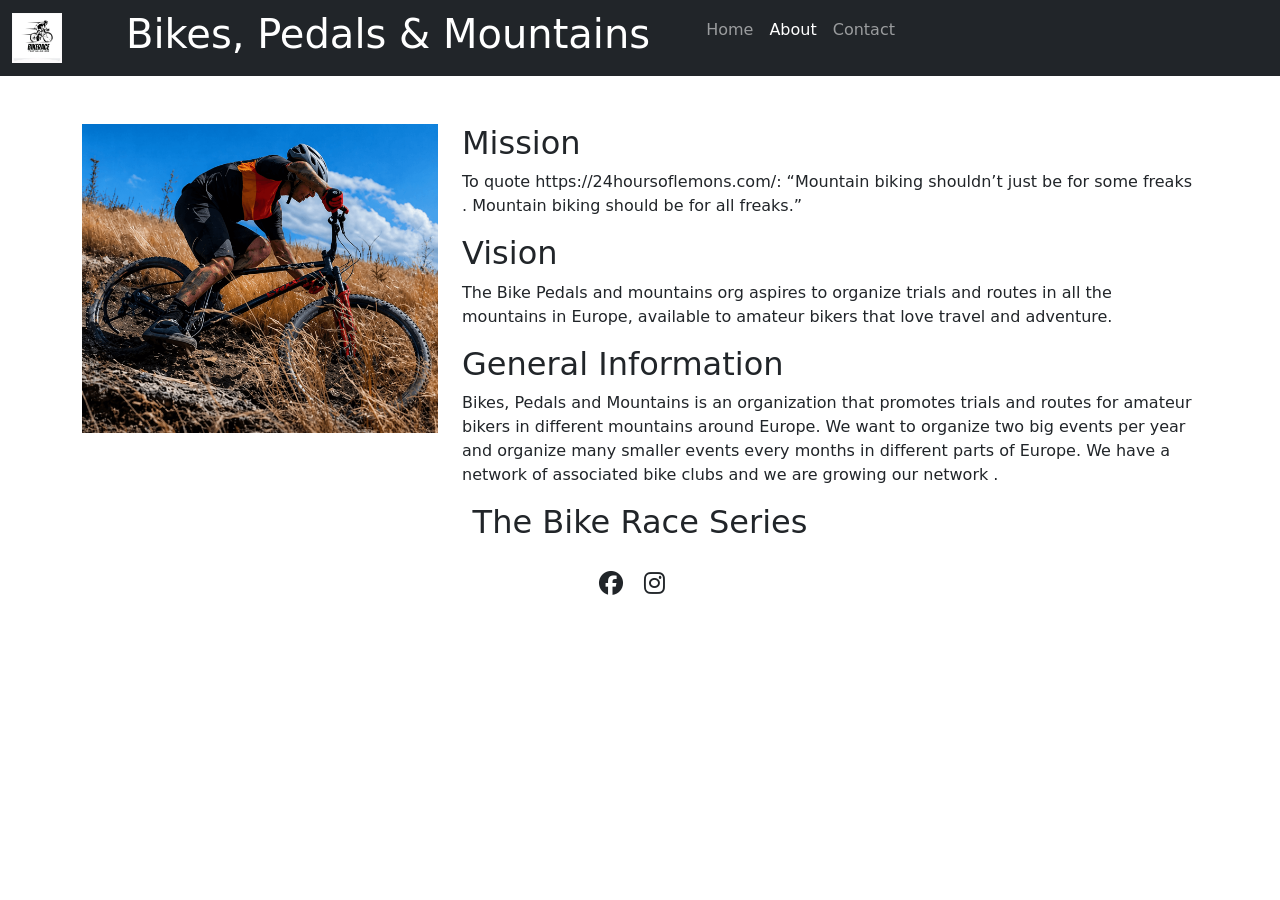
==== about.html @ 63026e2b "fin del primer boceto" ====
<!DOCTYPE html>
<html lang="es">

<head>
    <meta charset="utf-8">
    <title>About | The Bike Race Series </title>
    <meta name="viewport" content="width=device-width, initial-scale=1.0">

    <!--favicon-->
    <link rel="icon" type="image/png" href="favicon/favicon-96x96.png" sizes="96x96">
    <link rel="icon" type="image/svg+xml" href="favicon/favicon.svg">
    <link rel="shortcut icon" href="favicon/favicon.ico">
    <link rel="apple-touch-icon" sizes="180x180" href="favicon/apple-touch-icon.png">
    <meta name="apple-mobile-web-app-title" content="The bike race series">
    <link rel="manifest" href="/site.webmanifest">

    <!-- Bootstrap 5 CSS -->
    <link href="https://cdn.jsdelivr.net/npm/bootstrap@5.3.3/dist/css/bootstrap.min.css" rel="stylesheet">

    <!-- Bootstrap 5 JS (incluye Popper) -->
    <script src="https://cdn.jsdelivr.net/npm/bootstrap@5.3.3/dist/js/bootstrap.bundle.min.js"></script>

    <link rel="stylesheet" href="https://cdnjs.cloudflare.com/ajax/libs/animate.css/4.1.1/animate.min.css">

    <!--icons-->
    <link rel="stylesheet" href="https://cdnjs.cloudflare.com/ajax/libs/font-awesome/6.5.1/css/all.min.css">

    <!--Style-->
    <link rel="stylesheet" href="css/style.css">
</head>
<!--header-->

<body>
    <nav class="navbar navbar-expand-lg navbar-dark bg-dark">
        <div class="container-fluid">

            <!-- Logo -->
            <a class="navbar-brand" href="index.html#"><img src="img/logo.jpeg" alt="The Bike Race Series"
                    class=" logo img-fluid"></a>

            <!-- Botón responsive -->
            <button class="navbar-toggler" type="button" data-bs-toggle="collapse" data-bs-target="#navbarContenido">
                <span class="navbar-toggler-icon"></span>
            </button>

            <!-- Contenido -->
            <div class="collapse navbar-collapse" id="navbarContenido">

                <ul class="navbar-nav me-auto mb-2 mb-lg-0">
                    <li class="nav-item">
                        <h1 class="text-white mx-5">Bikes, Pedals & Mountains</h1>
                    </li>
                    <li class="nav-item">
                        <a class="nav-link" href="index.html#">Home</a>
                    </li>
                    <li class="nav-item">
                        <a class="nav-link active" href="about.html">About</a>
                    </li>
                    <li class="nav-item">
                        <a class="nav-link" href="contact.html">Contact</a>
                    </li>


                    <!--<li class="nav-item dropdown">
                        <a class="nav-link dropdown-toggle" href="#" data-bs-toggle="dropdown">
                            Más
                        </a>
                        <ul class="dropdown-menu">
                            <li><a class="dropdown-item" href="#">Blog</a></li>
                            <li><a class="dropdown-item" href="#">Portafolio</a></li>
                        </ul>
                    </li>-->
                </ul>

            </div>


        </div>
    </nav>

    <div class="section mt-5">
        <div class="container">
            <div class="row">
                <div class="col-md-4 col-sm-6 col-xs-12">
                    <img src="img/mountainbike.png" alt="mountain-bike" class="img-fluid">
                </div>
                <div class="col-md-8 col-sm-6 col-xs-12">
                    <h2>Mission</h2>
                    <p>
                        To quote https://24hoursoflemons.com/:
                        “Mountain biking shouldn’t just be for some freaks . Mountain biking should be for all freaks.”

                    </p>
                    <h2>Vision</h2>
                    <p>
                        The Bike Pedals and mountains org aspires to organize trials and routes in all the mountains in
                        Europe, available to amateur bikers that love travel and adventure.
                    </p>
                    <h2>General Information</h2>
                    <p>
                        Bikes, Pedals and Mountains is an organization that promotes trials and routes for amateur
                        bikers in different mountains around Europe. We want to organize two big events per year and
                        organize many smaller events every months in different parts of Europe. We have a network of
                        associated bike clubs and we are growing our network .

                    </p>
                </div>
            </div>

        </div>
    </div>




    <!--footer-->
    <section id="footer">
        <div class="container">
            <div class="row">
                <div class="col-md-6 offset-md-3 col-sm-8 offset-sm-2 col-xs-12 text-center wow fadeIn">
                    <h2>The Bike Race Series</h2>
                    <p class="mt-4">
                        <a href="https://facebook.com" target="_blank" class="text-dark fs-4 me-3">
                            <i class="fa-brands fa-facebook"></i></a>

                        <a href="https://instagram.com" target="_blank" class="text-dark fs-4 me-3">
                            <i class="fa-brands fa-instagram"></i></a>

                    </p>
                </div>
            </div>
        </div>
    </section>


    <script src="js/scripts.js"></script>
</body>

</html>
---- css/style.css ----
.logo{
    width: 50px;
}
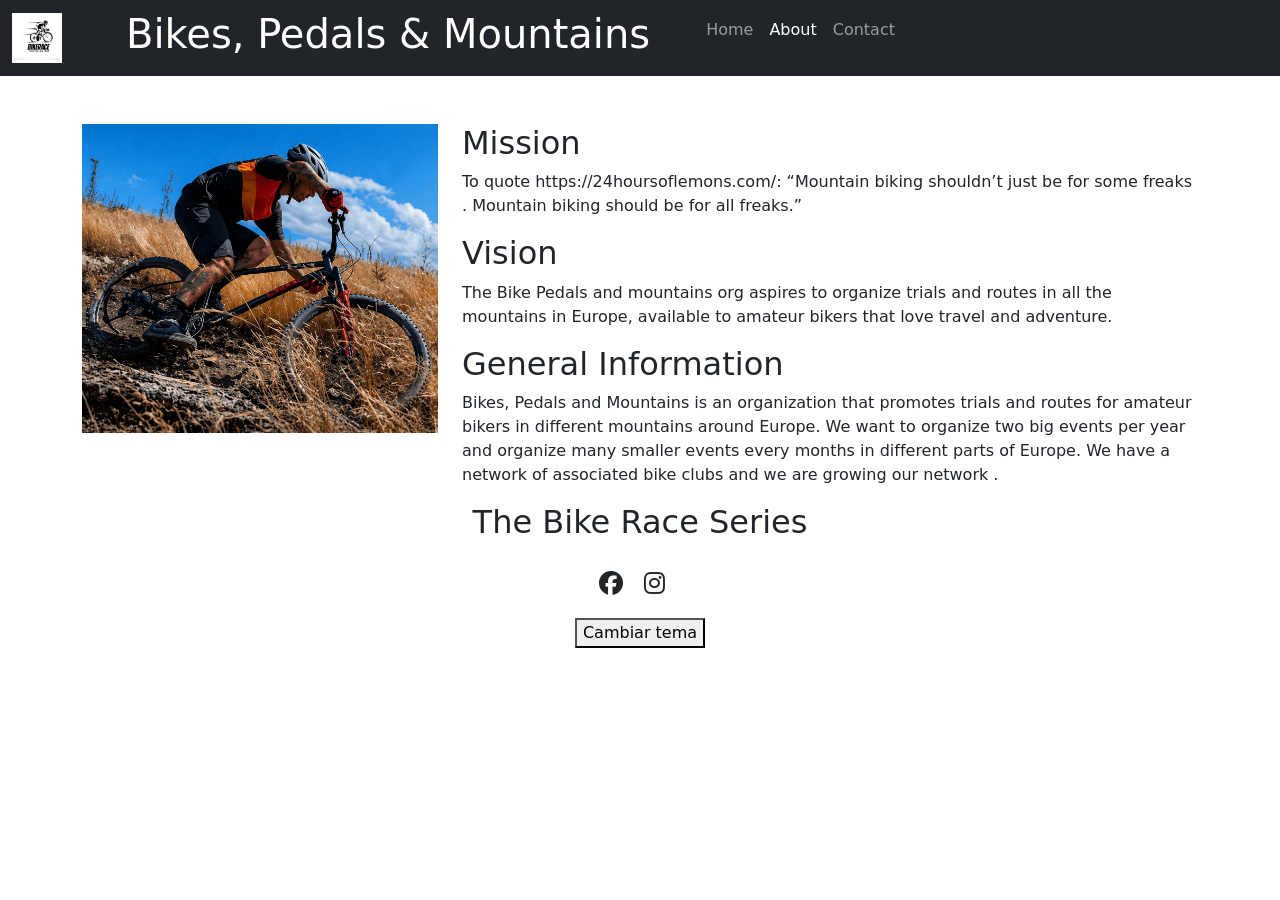
==== commit 14853109: "homologando todas las paginas tema 2" ====
--- a/about.html
+++ b/about.html
@@ -26,8 +26,8 @@
     <link rel="stylesheet" href="https://cdnjs.cloudflare.com/ajax/libs/font-awesome/6.5.1/css/all.min.css">
 
     <!--Style-->
-    <link rel="stylesheet" href="css/style.css">
-</head>
+    <link id="tema" rel="stylesheet" href="css/style.css">
+</head> 
 <!--header-->
 
 <body>
@@ -81,8 +81,16 @@
     <div class="section mt-5">
         <div class="container">
             <div class="row">
-                <div class="col-md-4 col-sm-6 col-xs-12">
+                
+                <div class="containerImgPortadaTema1 col-md-4 col-sm-6 col-xs-12">
                     <img src="img/mountainbike.png" alt="mountain-bike" class="img-fluid">
+                </div>
+                <div class="containerImgPortadaTema2 col-md-12 col-sm-12 col-xs-12">
+                    <img src="img/mountainbike-wide.png" alt="The Bike Race Series" class="img-fluid imgPortadaTema2">
+                    <h2 class="text-center mq2">About Bikes, Pedals & Mountains</h2>
+                </div>
+                <div  class="redLogoTema2 col-md-4 col-sm-12 col-xs-12">
+                    <img src="img/redLogo.jpeg" alt="The Bike Race Series" class="img-fluid">
                 </div>
                 <div class="col-md-8 col-sm-6 col-xs-12">
                     <h2>Mission</h2>
@@ -127,6 +135,7 @@
                             <i class="fa-brands fa-instagram"></i></a>
 
                     </p>
+                    <button id="btnTema" onclick="cambiarTema()">Cambiar tema</button>
                 </div>
             </div>
         </div>
--- a/css/style.css
+++ b/css/style.css
@@ -1,3 +1,20 @@
 .logo{
     width: 50px;
+}
+
+.containerImgPortadaTema1 {
+    display: block;
+}
+
+
+.containerImgPortadaTema2 {
+    display: none;
+}
+
+.redLogoTema2 {
+    display:none;
+}
+
+.mq2{
+    display: none;
 }
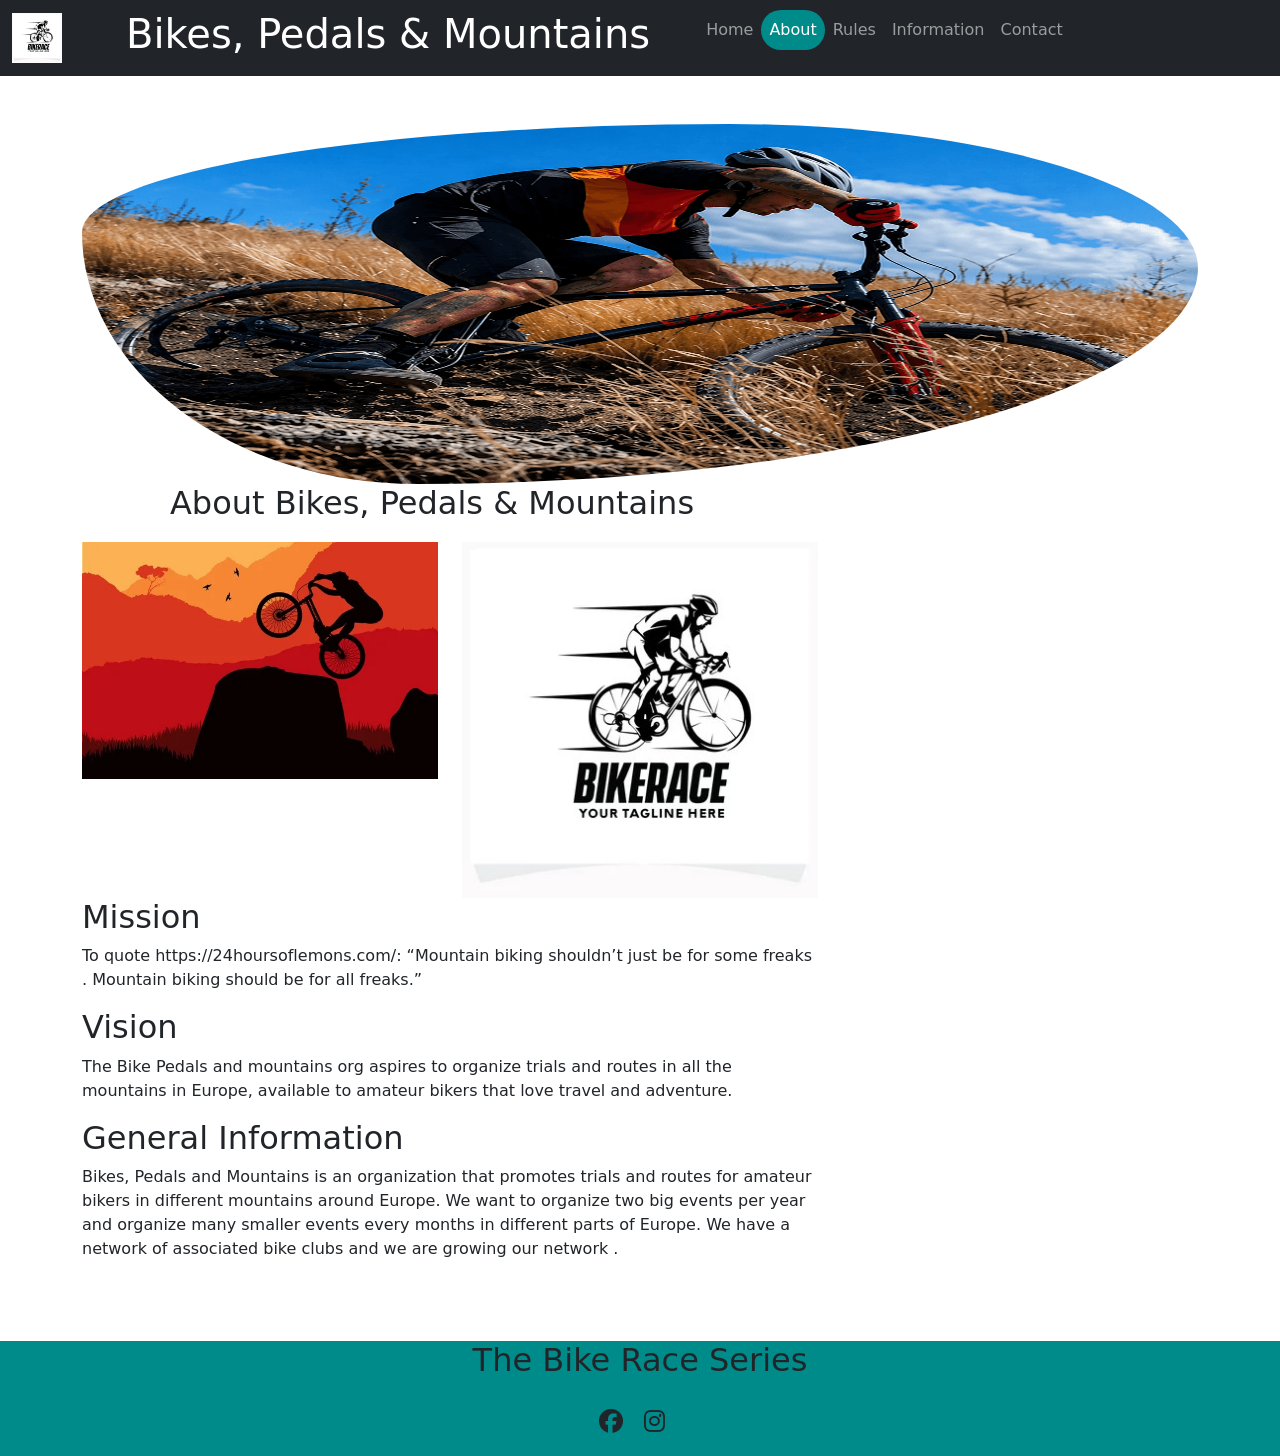
==== commit b3feeee2: "avance tarea 3, adición de pagina rules e information" ====
--- a/about.html
+++ b/about.html
@@ -56,9 +56,15 @@
                     <li class="nav-item">
                         <a class="nav-link active" href="about.html">About</a>
                     </li>
+                     <li class="nav-item">
+                        <a class="nav-link" href="rules.html">Rules</a>
+                    </li>
+                    <li class="nav-item">
+                        <a class="nav-link" href="information.html">Information</a>
+                    </li>
                     <li class="nav-item">
                         <a class="nav-link" href="contact.html">Contact</a>
-                    </li>
+                    </li>  
 
 
                     <!--<li class="nav-item dropdown">
@@ -86,11 +92,14 @@
                     <img src="img/mountainbike.png" alt="mountain-bike" class="img-fluid">
                 </div>
                 <div class="containerImgPortadaTema2 col-md-12 col-sm-12 col-xs-12">
-                    <img src="img/mountainbike-wide.png" alt="The Bike Race Series" class="img-fluid imgPortadaTema2">
+                    <img src="img/mountainbike.png" alt="The Bike Race Series" class="img-fluid imgPortadaTema2 blob">
                     <h2 class="text-center mq2">About Bikes, Pedals & Mountains</h2>
                 </div>
                 <div  class="redLogoTema2 col-md-4 col-sm-12 col-xs-12">
                     <img src="img/redLogo.jpeg" alt="The Bike Race Series" class="img-fluid">
+                </div>
+                <div  class="redLogoTema3 col-md-4 col-sm-6 col-xs-12">
+                    <img src="img/logo.jpeg" alt="The Bike Race Series" class="img-fluid">
                 </div>
                 <div class="col-md-8 col-sm-6 col-xs-12">
                     <h2>Mission</h2>
@@ -135,7 +144,7 @@
                             <i class="fa-brands fa-instagram"></i></a>
 
                     </p>
-                    <button id="btnTema" onclick="cambiarTema()">Cambiar tema</button>
+                   
                 </div>
             </div>
         </div>
--- a/css/style.css
+++ b/css/style.css
@@ -2,19 +2,92 @@
     width: 50px;
 }
 
-.containerImgPortadaTema1 {
+.nav-link.active{
+    background: rgb(0, 139, 139,1);
+  border-radius: 50px;
+}
+
+
+.containerImgPortadaTema1{
+    display: none;
+}
+
+
+.containerImgPortadaTema2{
     display: block;
 }
 
+.imgPortadaTema2{
 
-.containerImgPortadaTema2 {
+    width:1280px;
+    height: 360px;
+}
+
+redLogoTema2 {
+    display:block
+}
+
+.mq1{
     display: none;
 }
 
-.redLogoTema2 {
-    display:none;
+.mq2{
+  width:700px;
+  height: 50px;
+  overflow:hidden;
+  white-space:nowrap;
+  animation:marqueeScroll 25s linear infinite;
 }
 
-.mq2{
-    display: none;
-}+@keyframes marqueeScroll{
+  from{
+    transform:translateX(100%);
+  }
+  to{
+    transform:translateX(-100%);
+  }
+}
+
+
+
+.blob{
+  overflow: hidden;
+
+  border-radius:
+    58% 42% 70% 30% /
+    30% 40% 60% 70%;
+
+  animation: agua 8s ease-in-out infinite;
+}
+
+.blob img{
+  width: 100%;
+  height: 100%;
+  object-fit: cover;
+}
+
+@keyframes agua{
+  0%{
+    border-radius:
+      58% 42% 70% 30% /
+      30% 40% 60% 70%;
+  }
+
+  50%{
+    border-radius:
+      40% 60% 30% 70% /
+      60% 30% 70% 40%;
+  }
+
+  100%{
+    border-radius:
+      58% 42% 70% 30% /
+      30% 40% 60% 70%;
+  }
+}
+
+#footer {
+  background-color: rgb(0, 139, 139,1);
+  margin-top: 5%;
+}
+
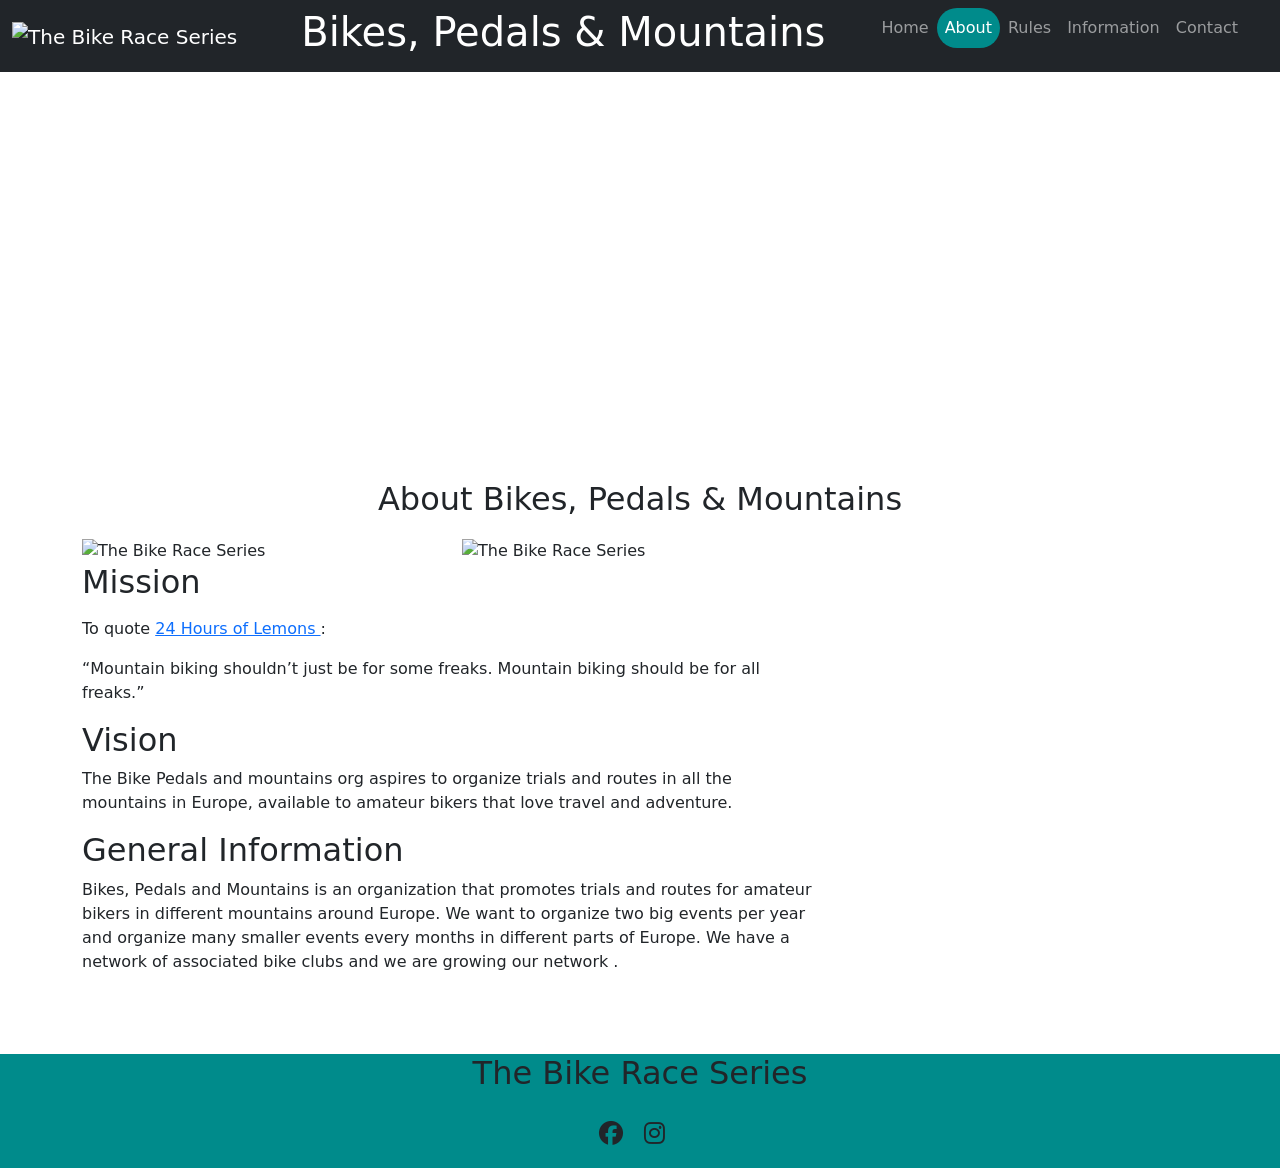
==== commit c9b1ec67: "revision de codigo" ====
--- a/about.html
+++ b/about.html
@@ -1,5 +1,5 @@
 <!DOCTYPE html>
-<html lang="es">
+<html lang="en">
 
 <head>
     <meta charset="utf-8">
@@ -17,9 +17,6 @@
     <!-- Bootstrap 5 CSS -->
     <link href="https://cdn.jsdelivr.net/npm/bootstrap@5.3.3/dist/css/bootstrap.min.css" rel="stylesheet">
 
-    <!-- Bootstrap 5 JS (incluye Popper) -->
-    <script src="https://cdn.jsdelivr.net/npm/bootstrap@5.3.3/dist/js/bootstrap.bundle.min.js"></script>
-
     <link rel="stylesheet" href="https://cdnjs.cloudflare.com/ajax/libs/animate.css/4.1.1/animate.min.css">
 
     <!--icons-->
@@ -27,7 +24,7 @@
 
     <!--Style-->
     <link id="tema" rel="stylesheet" href="css/style.css">
-</head> 
+</head>
 <!--header-->
 
 <body>
@@ -35,11 +32,11 @@
         <div class="container-fluid">
 
             <!-- Logo -->
-            <a class="navbar-brand" href="index.html#"><img src="img/logo.jpeg" alt="The Bike Race Series"
+            <a class="navbar-brand" href="index.html"><img src="img/logo.jpeg" alt="The Bike Race Series"
                     class=" logo img-fluid"></a>
 
-            <!-- Botón responsive -->
-            <button class="navbar-toggler" type="button" data-bs-toggle="collapse" data-bs-target="#navbarContenido">
+            <button class="navbar-toggler" type="button" data-bs-toggle="collapse" data-bs-target="#navbarContenido"
+                aria-controls="navbarContenido" aria-expanded="false" aria-label="Toggle navigation">
                 <span class="navbar-toggler-icon"></span>
             </button>
 
@@ -51,12 +48,12 @@
                         <h1 class="text-white mx-5">Bikes, Pedals & Mountains</h1>
                     </li>
                     <li class="nav-item">
-                        <a class="nav-link" href="index.html#">Home</a>
+                        <a class="nav-link" href="index.html">Home</a>
                     </li>
                     <li class="nav-item">
-                        <a class="nav-link active" href="about.html">About</a>
+                        <a class="nav-link active" aria-current="page" href="about.html">About</a>
                     </li>
-                     <li class="nav-item">
+                    <li class="nav-item">
                         <a class="nav-link" href="rules.html">Rules</a>
                     </li>
                     <li class="nav-item">
@@ -64,7 +61,7 @@
                     </li>
                     <li class="nav-item">
                         <a class="nav-link" href="contact.html">Contact</a>
-                    </li>  
+                    </li>
 
 
                     <!--<li class="nav-item dropdown">
@@ -87,25 +84,34 @@
     <div class="section mt-5">
         <div class="container">
             <div class="row">
-                
-                <div class="containerImgPortadaTema1 col-md-4 col-sm-6 col-xs-12">
+
+                <div class="containerImgPortadaTema1 col-md-4 col-sm-6 co-12">
                     <img src="img/mountainbike.png" alt="mountain-bike" class="img-fluid">
                 </div>
-                <div class="containerImgPortadaTema2 col-md-12 col-sm-12 col-xs-12">
+                <div class="containerImgPortadaTema2 col-md-12 col-sm-12 co-12">
                     <img src="img/mountainbike.png" alt="The Bike Race Series" class="img-fluid imgPortadaTema2 blob">
                     <h2 class="text-center mq2">About Bikes, Pedals & Mountains</h2>
                 </div>
-                <div  class="redLogoTema2 col-md-4 col-sm-12 col-xs-12">
+                <div class="redLogoTema2 col-md-4 col-sm-12 co-12">
                     <img src="img/redLogo.jpeg" alt="The Bike Race Series" class="img-fluid">
                 </div>
-                <div  class="redLogoTema3 col-md-4 col-sm-6 col-xs-12">
+                <div class="redLogoTema3 col-md-4 col-sm-6 co-12">
                     <img src="img/logo.jpeg" alt="The Bike Race Series" class="img-fluid">
                 </div>
-                <div class="col-md-8 col-sm-6 col-xs-12">
+                <div class="col-md-8 col-sm-6 co-12">
                     <h2>Mission</h2>
                     <p>
-                        To quote https://24hoursoflemons.com/:
-                        “Mountain biking shouldn’t just be for some freaks . Mountain biking should be for all freaks.”
+                        <p>
+                            To quote
+                            <a href="https://24hoursoflemons.com/" target="_blank" rel="noopener noreferrer">
+                                24 Hours of Lemons
+                            </a>:
+                        </p>
+
+                        <blockquote>
+                            “Mountain biking shouldn’t just be for some freaks.
+                            Mountain biking should be for all freaks.”
+                        </blockquote>
 
                     </p>
                     <h2>Vision</h2>
@@ -131,20 +137,22 @@
 
 
     <!--footer-->
-    <section id="footer">
+    <footer id="footer">
         <div class="container">
             <div class="row">
-                <div class="col-md-6 offset-md-3 col-sm-8 offset-sm-2 col-xs-12 text-center wow fadeIn">
+                <div class="col-md-6 offset-md-3 col-sm-8 offset-sm-2 co-12 text-center wow fadeIn">
                     <h2>The Bike Race Series</h2>
                     <p class="mt-4">
-                        <a href="https://facebook.com" target="_blank" class="text-dark fs-4 me-3">
+                        <a href="https://facebook.com" target="_blank" rel="noopener noreferrer"
+                            class="text-dark fs-4 me-3">
                             <i class="fa-brands fa-facebook"></i></a>
 
-                        <a href="https://instagram.com" target="_blank" class="text-dark fs-4 me-3">
+                        <a href="https://instagram.com" target="_blank" rel="noopener noreferrer"
+                            class="text-dark fs-4 me-3">
                             <i class="fa-brands fa-instagram"></i></a>
 
                     </p>
-                   
+
                 </div>
             </div>
         </div>
@@ -152,6 +160,8 @@
 
 
     <script src="js/scripts.js"></script>
+    <!-- Bootstrap 5 JS (incluye Popper) -->
+    <script src="https://cdn.jsdelivr.net/npm/bootstrap@5.3.3/dist/js/bootstrap.bundle.min.js"></script>
 </body>
 
 </html>
--- a/css/style.css
+++ b/css/style.css
@@ -3,7 +3,7 @@
 }
 
 .nav-link.active{
-    background: rgb(0, 139, 139,1);
+    background: rgba(0, 139, 139,1);
   border-radius: 50px;
 }
 
@@ -17,13 +17,19 @@
     display: block;
 }
 
-.imgPortadaTema2{
-
-    width:1280px;
+.imgPortadaTema2 {
+    width: 100%;
     height: 360px;
+    object-fit: cover;
+    display: block;
+}
+@media (max-width: 576px) {
+    .imgPortadaTema2 {
+        height: 220px;
+    }
 }
 
-redLogoTema2 {
+.redLogoTema2 {
     display:block
 }
 
@@ -31,12 +37,13 @@
     display: none;
 }
 
-.mq2{
-  width:700px;
-  height: 50px;
-  overflow:hidden;
-  white-space:nowrap;
-  animation:marqueeScroll 25s linear infinite;
+
+.mq2 {
+    width: 100%;
+    min-height: 50px;
+    overflow: hidden;
+    white-space: nowrap;
+    animation: marqueeScroll 25s linear infinite;
 }
 
 @keyframes marqueeScroll{
@@ -50,21 +57,19 @@
 
 
 
-.blob{
-  overflow: hidden;
+.blob {
+    width: 100%;
+    height: 360px;
+    object-fit: cover;
+    overflow: hidden;
 
-  border-radius:
-    58% 42% 70% 30% /
-    30% 40% 60% 70%;
+    border-radius:
+        58% 42% 70% 30% /
+        30% 40% 60% 70%;
 
-  animation: agua 8s ease-in-out infinite;
+    animation: agua 8s ease-in-out infinite;
 }
 
-.blob img{
-  width: 100%;
-  height: 100%;
-  object-fit: cover;
-}
 
 @keyframes agua{
   0%{
@@ -87,7 +92,7 @@
 }
 
 #footer {
-  background-color: rgb(0, 139, 139,1);
+  background-color: rgba(0, 139, 139,1);
   margin-top: 5%;
 }
 
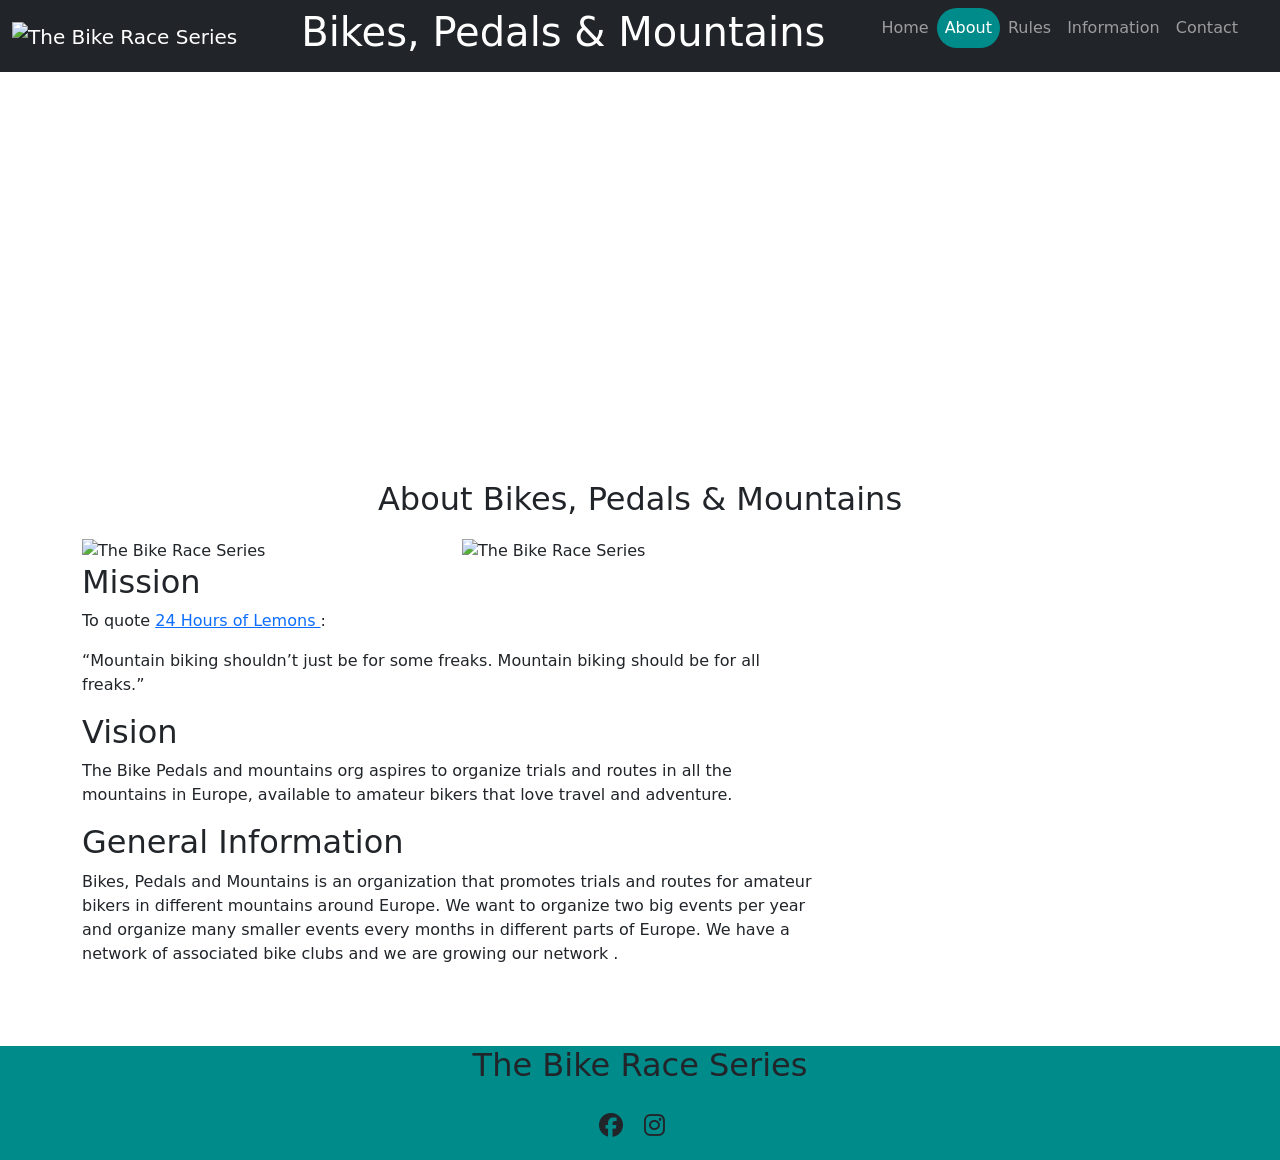
==== commit e81298a4: "segunda revision de codigo" ====
--- a/about.html
+++ b/about.html
@@ -85,35 +85,33 @@
         <div class="container">
             <div class="row">
 
-                <div class="containerImgPortadaTema1 col-md-4 col-sm-6 co-12">
+                <div class="containerImgPortadaTema1 col-md-4 col-sm-6 col-12">
                     <img src="img/mountainbike.png" alt="mountain-bike" class="img-fluid">
                 </div>
-                <div class="containerImgPortadaTema2 col-md-12 col-sm-12 co-12">
+                <div class="containerImgPortadaTema2 col-md-12 col-sm-12 col-12">
                     <img src="img/mountainbike.png" alt="The Bike Race Series" class="img-fluid imgPortadaTema2 blob">
                     <h2 class="text-center mq2">About Bikes, Pedals & Mountains</h2>
                 </div>
-                <div class="redLogoTema2 col-md-4 col-sm-12 co-12">
+                <div class="redLogoTema2 col-md-4 col-sm-12 col-12">
                     <img src="img/redLogo.jpeg" alt="The Bike Race Series" class="img-fluid">
                 </div>
-                <div class="redLogoTema3 col-md-4 col-sm-6 co-12">
+                <div class="redLogoTema3 col-md-4 col-sm-6 col-12">
                     <img src="img/logo.jpeg" alt="The Bike Race Series" class="img-fluid">
                 </div>
-                <div class="col-md-8 col-sm-6 co-12">
+                <div class="col-md-8 col-sm-6 col-12">
                     <h2>Mission</h2>
                     <p>
-                        <p>
-                            To quote
-                            <a href="https://24hoursoflemons.com/" target="_blank" rel="noopener noreferrer">
-                                24 Hours of Lemons
-                            </a>:
-                        </p>
 
-                        <blockquote>
-                            “Mountain biking shouldn’t just be for some freaks.
-                            Mountain biking should be for all freaks.”
-                        </blockquote>
+                        To quote
+                        <a href="https://24hoursoflemons.com/" target="_blank" rel="noopener noreferrer">
+                            24 Hours of Lemons
+                        </a>:
 
                     </p>
+                    <blockquote>
+                        “Mountain biking shouldn’t just be for some freaks.
+                        Mountain biking should be for all freaks.”
+                    </blockquote>
                     <h2>Vision</h2>
                     <p>
                         The Bike Pedals and mountains org aspires to organize trials and routes in all the mountains in
@@ -140,7 +138,7 @@
     <footer id="footer">
         <div class="container">
             <div class="row">
-                <div class="col-md-6 offset-md-3 col-sm-8 offset-sm-2 co-12 text-center wow fadeIn">
+                <div class="col-md-6 offset-md-3 col-sm-8 offset-sm-2 col-12 text-center wow fadeIn">
                     <h2>The Bike Race Series</h2>
                     <p class="mt-4">
                         <a href="https://facebook.com" target="_blank" rel="noopener noreferrer"
@@ -156,12 +154,13 @@
                 </div>
             </div>
         </div>
-    </section>
+    </footer>
 
 
-    <script src="js/scripts.js"></script>
+    
     <!-- Bootstrap 5 JS (incluye Popper) -->
     <script src="https://cdn.jsdelivr.net/npm/bootstrap@5.3.3/dist/js/bootstrap.bundle.min.js"></script>
+    <script src="js/scripts.js"></script>
 </body>
 
 </html>
--- a/css/style.css
+++ b/css/style.css
@@ -59,7 +59,6 @@
 
 .blob {
     width: 100%;
-    height: 360px;
     object-fit: cover;
     overflow: hidden;
 
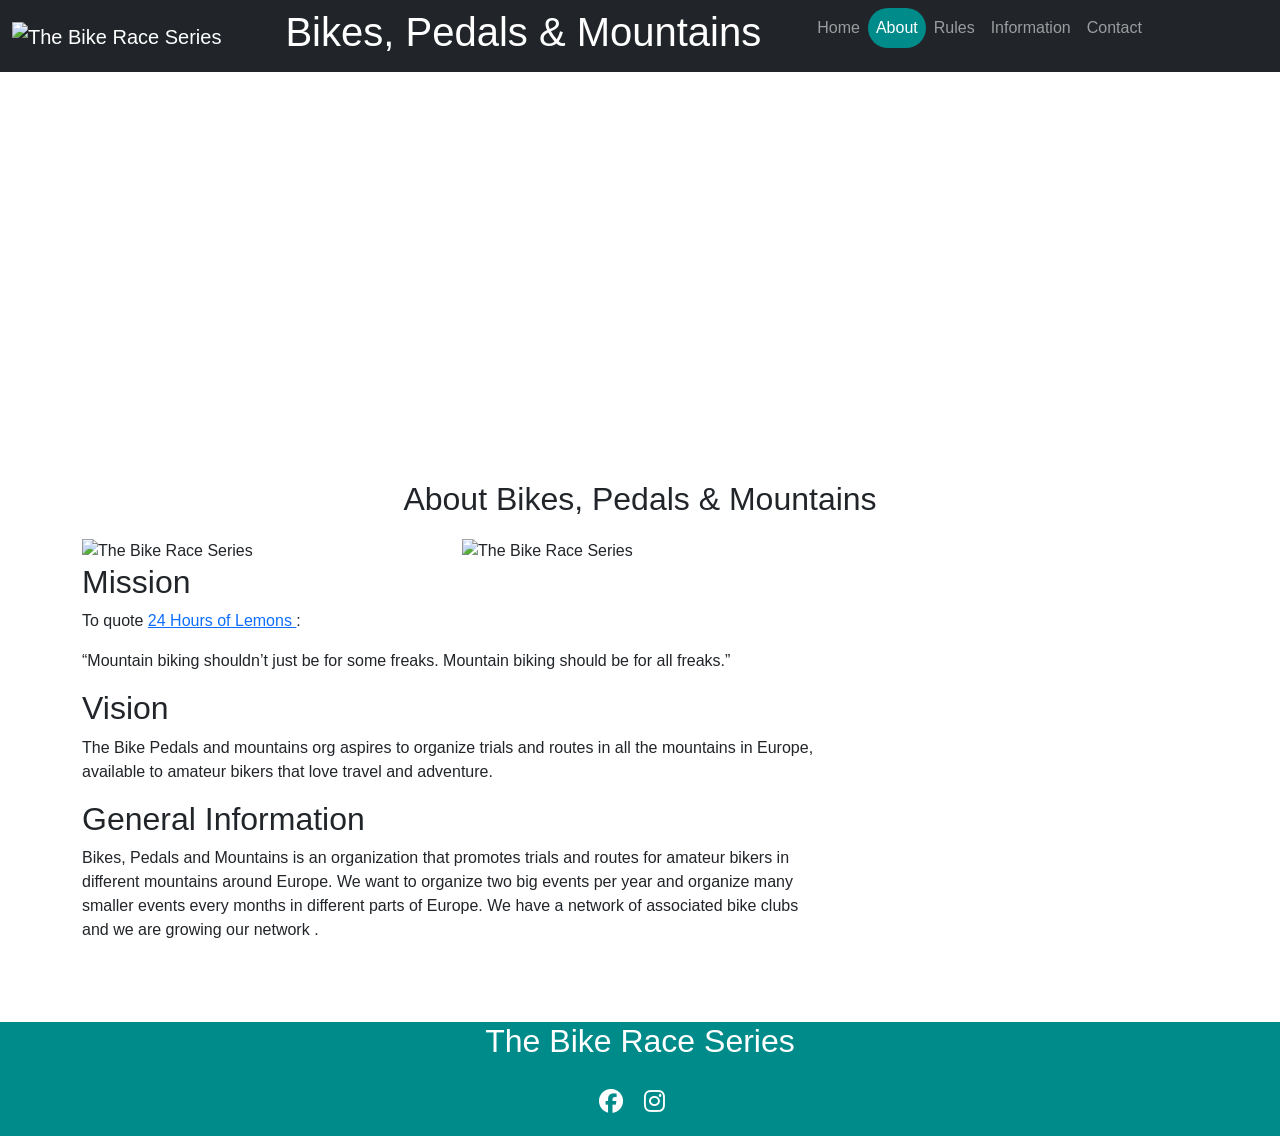
==== commit 4122208d: "adecuacion color foooter, adecuacion lista y width backgroun menu responsive" ====
--- a/about.html
+++ b/about.html
@@ -81,55 +81,59 @@
         </div>
     </nav>
 
-    <div class="section mt-5">
-        <div class="container">
-            <div class="row">
+    <main>
+        <div class="section mt-5">
+            <div class="container">
+                <div class="row">
 
-                <div class="containerImgPortadaTema1 col-md-4 col-sm-6 col-12">
-                    <img src="img/mountainbike.png" alt="mountain-bike" class="img-fluid">
+                    <div class="containerImgPortadaTema1 col-md-4 col-sm-6 col-12">
+                        <img src="img/mountainbike.png" alt="mountain-bike" class="img-fluid">
+                    </div>
+                    <div class="containerImgPortadaTema2 col-md-12 col-sm-12 col-12">
+                        <img src="img/mountainbike.png" alt="The Bike Race Series"
+                            class="img-fluid imgPortadaTema2 blob">
+                        <h2 class="text-center mq2">About Bikes, Pedals & Mountains</h2>
+                    </div>
+                    <div class="redLogoTema2 col-md-4 col-sm-12 col-12">
+                        <img src="img/redLogo.jpeg" alt="The Bike Race Series" class="img-fluid">
+                    </div>
+                    <div class="redLogoTema3 col-md-4 col-sm-6 col-12">
+                        <img src="img/logo.jpeg" alt="The Bike Race Series" class="img-fluid">
+                    </div>
+                    <div class="col-md-8 col-sm-6 col-12">
+                        <h2>Mission</h2>
+                        <p>
+
+                            To quote
+                            <a href="https://24hoursoflemons.com/" target="_blank" rel="noopener noreferrer">
+                                24 Hours of Lemons
+                            </a>:
+
+                        </p>
+                        <blockquote>
+                            “Mountain biking shouldn’t just be for some freaks.
+                            Mountain biking should be for all freaks.”
+                        </blockquote>
+                        <h2>Vision</h2>
+                        <p>
+                            The Bike Pedals and mountains org aspires to organize trials and routes in all the mountains
+                            in
+                            Europe, available to amateur bikers that love travel and adventure.
+                        </p>
+                        <h2>General Information</h2>
+                        <p>
+                            Bikes, Pedals and Mountains is an organization that promotes trials and routes for amateur
+                            bikers in different mountains around Europe. We want to organize two big events per year and
+                            organize many smaller events every months in different parts of Europe. We have a network of
+                            associated bike clubs and we are growing our network .
+
+                        </p>
+                    </div>
                 </div>
-                <div class="containerImgPortadaTema2 col-md-12 col-sm-12 col-12">
-                    <img src="img/mountainbike.png" alt="The Bike Race Series" class="img-fluid imgPortadaTema2 blob">
-                    <h2 class="text-center mq2">About Bikes, Pedals & Mountains</h2>
-                </div>
-                <div class="redLogoTema2 col-md-4 col-sm-12 col-12">
-                    <img src="img/redLogo.jpeg" alt="The Bike Race Series" class="img-fluid">
-                </div>
-                <div class="redLogoTema3 col-md-4 col-sm-6 col-12">
-                    <img src="img/logo.jpeg" alt="The Bike Race Series" class="img-fluid">
-                </div>
-                <div class="col-md-8 col-sm-6 col-12">
-                    <h2>Mission</h2>
-                    <p>
 
-                        To quote
-                        <a href="https://24hoursoflemons.com/" target="_blank" rel="noopener noreferrer">
-                            24 Hours of Lemons
-                        </a>:
-
-                    </p>
-                    <blockquote>
-                        “Mountain biking shouldn’t just be for some freaks.
-                        Mountain biking should be for all freaks.”
-                    </blockquote>
-                    <h2>Vision</h2>
-                    <p>
-                        The Bike Pedals and mountains org aspires to organize trials and routes in all the mountains in
-                        Europe, available to amateur bikers that love travel and adventure.
-                    </p>
-                    <h2>General Information</h2>
-                    <p>
-                        Bikes, Pedals and Mountains is an organization that promotes trials and routes for amateur
-                        bikers in different mountains around Europe. We want to organize two big events per year and
-                        organize many smaller events every months in different parts of Europe. We have a network of
-                        associated bike clubs and we are growing our network .
-
-                    </p>
-                </div>
             </div>
-
         </div>
-    </div>
+    </main>
 
 
 
@@ -139,14 +143,14 @@
         <div class="container">
             <div class="row">
                 <div class="col-md-6 offset-md-3 col-sm-8 offset-sm-2 col-12 text-center wow fadeIn">
-                    <h2>The Bike Race Series</h2>
+                    <h2 class="text-white mx-5">The Bike Race Series</h2>
                     <p class="mt-4">
                         <a href="https://facebook.com" target="_blank" rel="noopener noreferrer"
-                            class="text-dark fs-4 me-3">
+                            class="text-white fs-4 me-3">
                             <i class="fa-brands fa-facebook"></i></a>
 
                         <a href="https://instagram.com" target="_blank" rel="noopener noreferrer"
-                            class="text-dark fs-4 me-3">
+                            class="text-white fs-4 me-3">
                             <i class="fa-brands fa-instagram"></i></a>
 
                     </p>
@@ -157,7 +161,7 @@
     </footer>
 
 
-    
+
     <!-- Bootstrap 5 JS (incluye Popper) -->
     <script src="https://cdn.jsdelivr.net/npm/bootstrap@5.3.3/dist/js/bootstrap.bundle.min.js"></script>
     <script src="js/scripts.js"></script>
--- a/css/style.css
+++ b/css/style.css
@@ -1,97 +1,170 @@
-.logo{
-    width: 50px;
+:root {
+  --main-font: "Roboto", sans-serif;
 }
 
-.nav-link.active{
-    background: rgba(0, 139, 139,1);
+body {
+  font-family: var(--main-font);
+}
+
+button,
+input,
+textarea,
+select {
+  font-family: inherit;
+}
+
+.logo {
+  width: 50px;
+}
+
+.nav-link.active {
+  background: rgba(0, 139, 139, 1);
   border-radius: 50px;
 }
 
 
-.containerImgPortadaTema1{
-    display: none;
+.containerImgPortadaTema1 {
+  display: none;
 }
 
 
-.containerImgPortadaTema2{
-    display: block;
+.containerImgPortadaTema2 {
+  display: block;
 }
 
 .imgPortadaTema2 {
-    width: 100%;
-    height: 360px;
-    object-fit: cover;
-    display: block;
-}
-@media (max-width: 576px) {
-    .imgPortadaTema2 {
-        height: 220px;
-    }
+  width: 100%;
+  height: 360px;
+  object-fit: cover;
+  display: block;
 }
 
+
+
 .redLogoTema2 {
-    display:block
+  display: block;
 }
 
-.mq1{
-    display: none;
+.mq1 {
+  display: none;
 }
 
 
 .mq2 {
-    width: 100%;
-    min-height: 50px;
-    overflow: hidden;
-    white-space: nowrap;
-    animation: marqueeScroll 25s linear infinite;
+  width: 100%;
+  min-height: 50px;
+  overflow: hidden;
+  white-space: nowrap;
+  animation: marqueeScroll 25s linear infinite;
 }
 
-@keyframes marqueeScroll{
-  from{
-    transform:translateX(100%);
+@media (prefers-reduced-motion: reduce) {
+
+  .mq2,
+  .blob,
+  .animate__animated {
+    animation: none !important;
   }
-  to{
-    transform:translateX(-100%);
+}
+
+@keyframes marqueeScroll {
+  from {
+    transform: translateX(100%);
+  }
+
+  to {
+    transform: translateX(-100%);
   }
 }
 
 
 
 .blob {
-    width: 100%;
-    object-fit: cover;
-    overflow: hidden;
+  width: 100%;
+  object-fit: cover;
+  overflow: hidden;
 
-    border-radius:
-        58% 42% 70% 30% /
-        30% 40% 60% 70%;
+  border-radius:
+    58% 42% 70% 30% / 30% 40% 60% 70%;
 
-    animation: agua 8s ease-in-out infinite;
+  animation: agua 8s ease-in-out infinite;
 }
 
 
-@keyframes agua{
-  0%{
+@keyframes agua {
+  0% {
     border-radius:
-      58% 42% 70% 30% /
-      30% 40% 60% 70%;
+      58% 42% 70% 30% / 30% 40% 60% 70%;
   }
 
-  50%{
+  50% {
     border-radius:
-      40% 60% 30% 70% /
-      60% 30% 70% 40%;
+      40% 60% 30% 70% / 60% 30% 70% 40%;
   }
 
-  100%{
+  100% {
     border-radius:
-      58% 42% 70% 30% /
-      30% 40% 60% 70%;
+      58% 42% 70% 30% / 30% 40% 60% 70%;
   }
 }
 
+.rules-accordion .accordion-trigger {
+  background-color: rgba(0, 139, 139, 1);
+  border-radius: 50px;
+  width: 80%;
+  display: block;
+  margin: auto;
+  color: aliceblue;
+  font-size: 20px;
+}
+
+
+
+.accordion-panel {
+  width: 70%;
+  margin: 10px auto;
+  padding: 20px;
+  text-align: center;
+}
+
+.accordion-panel ul {
+  width: fit-content;
+  margin: 15px auto;
+  padding-left: 25px;
+  text-align: left;
+}
+
+.accordion-panel li {
+  margin-bottom: 8px;
+}
+
 #footer {
-  background-color: rgba(0, 139, 139,1);
+  background-color: rgba(0, 139, 139, 1);
   margin-top: 5%;
 }
 
+@media(width < 992px){
+   .navbar-nav .nav-link.active {
+        width: 60%;
+    }
+}
+
+
+@media (max-width: 576px) {
+  .imgPortadaTema2 {
+    height: 220px;
+  }
+
+  .rules-accordion .accordion-trigger {
+    font-size: 1rem;
+    width: 100%;
+  }
+
+  .accordion-panel {
+    width: 80%;
+    margin: 10px auto;
+    padding: 10px;
+    text-align: center;
+
+  }
+}
